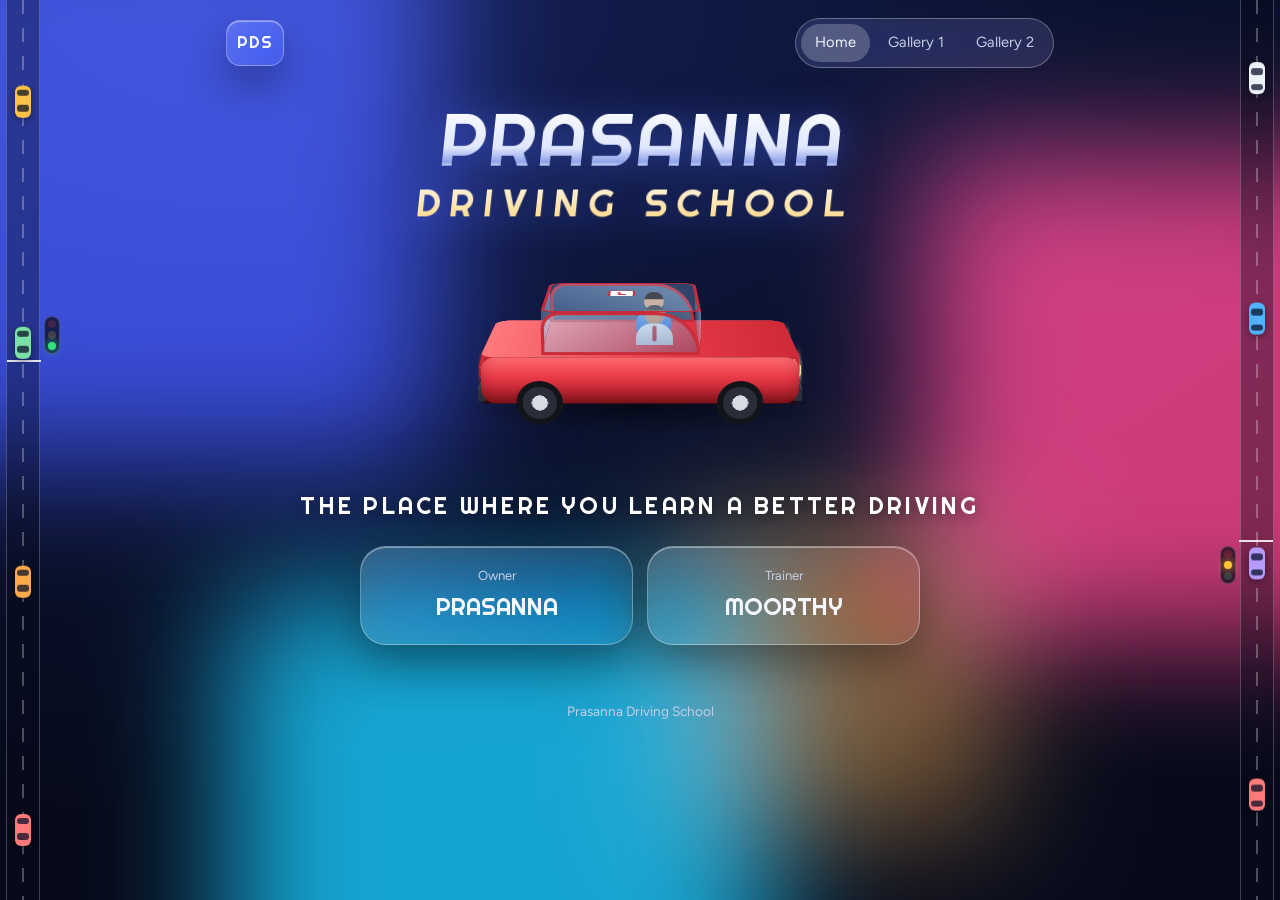
==== index.html @ d65d8195 "Add files via upload" ====
<!DOCTYPE html>
<html lang="en">
<head>
<meta charset="utf-8">
<meta name="viewport" content="width=device-width, initial-scale=1">
<title>Prasanna Driving School</title>
<link rel="preconnect" href="https://fonts.googleapis.com">
<link rel="preconnect" href="https://fonts.gstatic.com" crossorigin>
<link href="https://fonts.googleapis.com/css2?family=Figtree:wght@400;600&family=Righteous&display=swap" rel="stylesheet">
<link rel="icon" href="assets/favicon.png">
<link rel="stylesheet" href="style.css?v=4">
</head>
<body>
<div class="fluid" aria-hidden="true"><div class="blob b1"></div><div class="blob b2"></div><div class="blob b3"></div><div class="blob b4"></div></div>
<header>
  <a href="index.html" aria-label="Home"><img class="logo" src="assets/logo.jpg" alt="Prasanna Driving School logo" onerror="this.outerHTML='<span class=&quot;logo-fallback glass&quot;>PDS</span>'"></a>
  <nav aria-label="Main">
    <a href="index.html" aria-current="page">Home</a>
    <a href="gallery1.html">Gallery 1</a>
    <a href="gallery2.html">Gallery 2</a>
  </nav>
</header>
<main>
  <h1 class="title"><span>PRASANNA</span><span class="sub">DRIVING SCHOOL</span></h1>
  <div class="carwrap" aria-label="3D car with an instructor teaching a learner">
    <div class="stage"><div class="tilt"><div class="car" id="car"></div></div></div>
  </div>
  <p class="quote">THE PLACE WHERE YOU LEARN A BETTER DRIVING</p>
  <div class="people">
    <div class="person glass"><small>Owner</small><strong>PRASANNA</strong></div>
    <div class="person glass"><small>Trainer</small><strong>MOORTHY</strong></div>
  </div>
  <img class="plate" src="assets/numberplate.jpeg" alt="Number plate" onerror="this.style.display='none'">
</main>
<footer>Prasanna Driving School</footer>
<script src="traffic.js?v=4"></script>
<script src="car3d.js?v=4"></script></body></html>
---- style.css ----
/* ====== TITLE FONT ======
   Default: "Righteous" from Google Fonts (needs internet when hosted).
   To use your own font: put the file in assets/fonts/ and uncomment @font-face,
   then change --title-font. */
/*
@font-face{font-family:"MyTitleFont";src:url("assets/fonts/MyFont.woff2") format("woff2");font-display:swap}
*/
:root{
  --title-font:"Righteous","Trebuchet MS",Impact,sans-serif;
  --body-font:"Figtree",system-ui,-apple-system,"Segoe UI",sans-serif;
  --ink:#f5f7ff; --ink-soft:#c5cde6; --edge:76px;
  --glass-edge:rgba(255,255,255,.30); --accent:#ffc247;
  --road:34px; --lane-w:56px; --carw:16px; --carl:32px; --lamp:8px; --k:1;
}
@media (max-width:700px){:root{--edge:54px;--road:26px;--lane-w:40px;--carw:12px;--carl:24px;--lamp:6px;--k:.78}}
@media (max-width:420px){:root{--k:.6}}
*{box-sizing:border-box;margin:0}
html{min-height:100%;background:#070d1c}
body{min-height:100vh;color:var(--ink);font-family:var(--body-font);line-height:1.6;position:relative;overflow-x:hidden}

/* ---------- fluid glass background ---------- */
.fluid{position:fixed;inset:0;z-index:-1;overflow:hidden;background:radial-gradient(120% 90% at 20% 0%,#16215a 0%,#0a1230 55%,#060a1a 100%)}
.blob{position:absolute;filter:blur(64px);opacity:.8;mix-blend-mode:screen;animation:morph 18s ease-in-out infinite alternate}
.b1{width:46vmax;height:46vmax;left:-12vmax;top:-10vmax;background:#3b4cff}
.b2{width:38vmax;height:38vmax;right:-10vmax;top:12vmax;background:#ff3d7f;animation-duration:22s;animation-delay:-6s}
.b3{width:42vmax;height:42vmax;left:18vw;bottom:-18vmax;background:#12c9ff;animation-duration:26s;animation-delay:-11s}
.b4{width:24vmax;height:24vmax;right:22vw;bottom:8vh;background:#ffb347;opacity:.45;animation-duration:20s;animation-delay:-3s}
@keyframes morph{
  0%{transform:translate(0,0) rotate(0) scale(1);border-radius:42% 58% 63% 37%/45% 40% 60% 55%}
  50%{transform:translate(6vw,4vh) rotate(25deg) scale(1.12);border-radius:62% 38% 40% 60%/58% 62% 38% 42%}
  100%{transform:translate(-5vw,8vh) rotate(-18deg) scale(.95);border-radius:38% 62% 55% 45%/40% 55% 45% 60%}
}
.glass{
  background:linear-gradient(135deg,rgba(255,255,255,.18),rgba(255,255,255,.05));
  border:1px solid var(--glass-edge);border-radius:26px;
  backdrop-filter:blur(22px) saturate(170%);-webkit-backdrop-filter:blur(22px) saturate(170%);
  box-shadow:0 18px 44px rgba(0,0,0,.35),inset 0 1px 0 rgba(255,255,255,.4);
}

/* ---------- layout ---------- */
header,main,footer{position:relative;z-index:1;width:min(980px,100%);margin-inline:auto;padding-inline:var(--edge)}
header{display:flex;align-items:center;justify-content:space-between;gap:14px;padding-block:18px}
.logo{display:block;height:46px;width:auto}
.logo-fallback{display:grid;place-items:center;height:46px;min-width:46px;padding:0 10px;border-radius:14px;font-family:var(--title-font);letter-spacing:.06em}
nav{display:flex;gap:4px;padding:5px;border-radius:999px;background:rgba(255,255,255,.1);border:1px solid var(--glass-edge);
  backdrop-filter:blur(18px) saturate(160%);-webkit-backdrop-filter:blur(18px) saturate(160%)}
nav a{color:var(--ink-soft);text-decoration:none;padding:7px 14px;border-radius:999px;font-size:.92rem;white-space:nowrap}
nav a:hover{color:var(--ink)}
nav a[aria-current="page"]{background:rgba(255,255,255,.22);color:var(--ink)}
a:focus-visible{outline:2px solid var(--accent);outline-offset:3px}
main{padding-block:10px 40px;text-align:center}
footer{padding-block:16px 28px;text-align:center;color:var(--ink-soft);font-size:.85rem}

/* ---------- title ---------- */
h1.title{font-family:var(--title-font);font-weight:400;font-size:clamp(2rem,7.4vw,4.6rem);line-height:1.02;letter-spacing:.03em;
  transform:skewX(-6deg);margin-top:6px;
  background:linear-gradient(180deg,#fff 0%,#dfe7ff 38%,#8fa2e8 50%,#fff 56%,#ffd98a 100%);
  -webkit-background-clip:text;background-clip:text;color:transparent;-webkit-text-fill-color:transparent;
  filter:drop-shadow(0 4px 18px rgba(80,110,255,.55))}
h1.title span{display:block}
h1.title .sub{font-size:.52em;letter-spacing:.24em;margin-top:.15em}

/* ---------- 3D car ---------- */
.carwrap{height:calc(250px*var(--k));display:flex;justify-content:center;align-items:center;margin:6px 0 0}
.stage{width:420px;height:250px;perspective:1100px;transform:scale(var(--k));flex:none}
.tilt{position:relative;width:100%;height:100%;transform-style:preserve-3d;transform:translateY(8px) rotateX(-17deg)}
.car{position:absolute;left:50%;top:50%;width:0;height:0;transform-style:preserve-3d;animation:spin 24s linear infinite}
@keyframes spin{to{transform:rotateY(360deg)}}
@keyframes unspin{to{transform:rotateY(-360deg)}}
.b{position:absolute;transform-style:preserve-3d}
.b>i{position:absolute;display:block;font-style:normal}
.shadow{position:absolute;left:-190px;top:-90px;width:380px;height:180px;border-radius:50%;
  background:radial-gradient(closest-side,rgba(0,0,0,.55),transparent);transform:translateY(46px) rotateX(90deg)}
.fig{position:absolute;left:-18px;top:-24px;width:36px;height:48px;transform-style:preserve-3d}
.fig-in{position:absolute;inset:0;animation:unspin 24s linear infinite}
.head{position:absolute;left:8px;top:0;width:20px;height:20px;border-radius:50%;background:linear-gradient(#2a1b14 0 40%,#e2b087 40%)}
.torso{position:absolute;left:0;top:19px;width:36px;height:29px;border-radius:15px 15px 4px 4px}
.fig.learner .torso{background:linear-gradient(#5aa2ff,#2a62c9)}
.fig.coach .torso{background:linear-gradient(#f3f5fa,#b9c0d4)}
.fig.coach .head{background:linear-gradient(#444 0 32%,#c88f66 32%)}
.fig.coach .torso::after{content:"";position:absolute;left:16px;top:2px;width:4px;height:16px;background:#c92c38;border-radius:2px}

/* ---------- home content ---------- */
.quote{font-family:var(--title-font);font-size:clamp(.95rem,2.8vw,1.45rem);letter-spacing:.14em;margin-top:10px;color:#fff;text-shadow:0 2px 14px rgba(0,0,0,.45)}
.people{display:grid;grid-template-columns:1fr 1fr;gap:14px;max-width:560px;margin:22px auto 0}
.person{padding:18px 12px}
.person small{display:block;color:var(--ink-soft);font-size:.82rem}
.person strong{display:block;font-family:var(--title-font);font-weight:400;font-size:clamp(1.05rem,3.4vw,1.45rem);margin-top:2px;word-break:break-word}
.plate{display:block;height:46px;width:auto;margin:20px auto 0;border-radius:8px;box-shadow:0 6px 18px rgba(0,0,0,.4)}

/* ---------- gallery ---------- */
.grid{display:grid;grid-template-columns:repeat(auto-fill,minmax(230px,1fr));gap:14px;padding-top:8px}
.shot{aspect-ratio:4/3;overflow:hidden;position:relative;border-radius:20px}
.shot img{width:100%;height:100%;object-fit:cover;display:block}
.shot.empty::after{content:attr(data-name);position:absolute;inset:0;display:grid;place-items:center;color:var(--ink-soft);font-size:.8rem;border:1.5px dashed rgba(255,255,255,.35);border-radius:20px;text-align:center;padding:8px}
.shot.empty img{display:none}

/* ---------- side traffic ---------- */
.lane{position:fixed;top:0;bottom:0;width:var(--lane-w);z-index:0;pointer-events:none}
.lane.left{left:6px}.lane.right{right:6px}
.road{position:absolute;top:0;bottom:0;width:var(--road);background:rgba(8,12,28,.38);border-inline:1px solid rgba(255,255,255,.22);
  backdrop-filter:blur(6px);-webkit-backdrop-filter:blur(6px)}
.left .road{left:0}.right .road{right:0}
.road::before{content:"";position:absolute;left:calc(50% - 1px);top:0;bottom:0;width:2px;
  background:repeating-linear-gradient(to bottom,rgba(255,255,255,.28) 0 14px,transparent 14px 28px)}
.stop{position:absolute;left:0;width:var(--road);height:2px;background:rgba(255,255,255,.85)}
.right .stop{left:auto;right:0}
.light{position:absolute;display:flex;flex-direction:column;gap:3px;padding:3px;border-radius:9px;background:rgba(8,12,24,.7);border:1px solid rgba(255,255,255,.2)}
.left .light{left:calc(var(--road) + 4px)}.right .light{right:calc(var(--road) + 4px)}
.lamp{width:var(--lamp);height:var(--lamp);border-radius:50%;opacity:.2;transition:opacity .25s,box-shadow .25s}
.lamp.r{background:#ff3b3b}.lamp.y{background:#ffc533}.lamp.g{background:#34e07a}
.lamp.on{opacity:1}.lamp.r.on{box-shadow:0 0 8px #ff3b3b}.lamp.y.on{box-shadow:0 0 8px #ffc533}.lamp.g.on{box-shadow:0 0 8px #34e07a}
.tcar{position:absolute;width:var(--carw);height:var(--carl);border-radius:6px;will-change:transform;box-shadow:0 2px 6px rgba(0,0,0,.4)}
.left .tcar{left:calc((var(--road) - var(--carw))/2)}
.right .tcar{right:calc((var(--road) - var(--carw))/2)}
.tcar::before,.tcar::after{content:"";position:absolute;left:12%;right:12%;height:24%;background:rgba(10,18,40,.75);border-radius:3px}
.tcar.down::before{bottom:18%}.tcar.down::after{top:14%;height:16%}
.tcar.up::before{top:18%}.tcar.up::after{bottom:14%;height:16%}
@media (prefers-reduced-motion:reduce){.blob,.car,.fig-in{animation:none}}
header>a{color:var(--ink);text-decoration:none}
@media (max-width:560px){
  header{flex-wrap:wrap;justify-content:center}
  nav a{padding:6px 11px;font-size:.85rem}
}
.logo{height:64px;width:64px;object-fit:contain;background:#fff;border-radius:16px;padding:2px;box-shadow:0 6px 20px rgba(0,0,0,.4)}
@media (max-width:560px){.logo{height:56px;width:56px}}
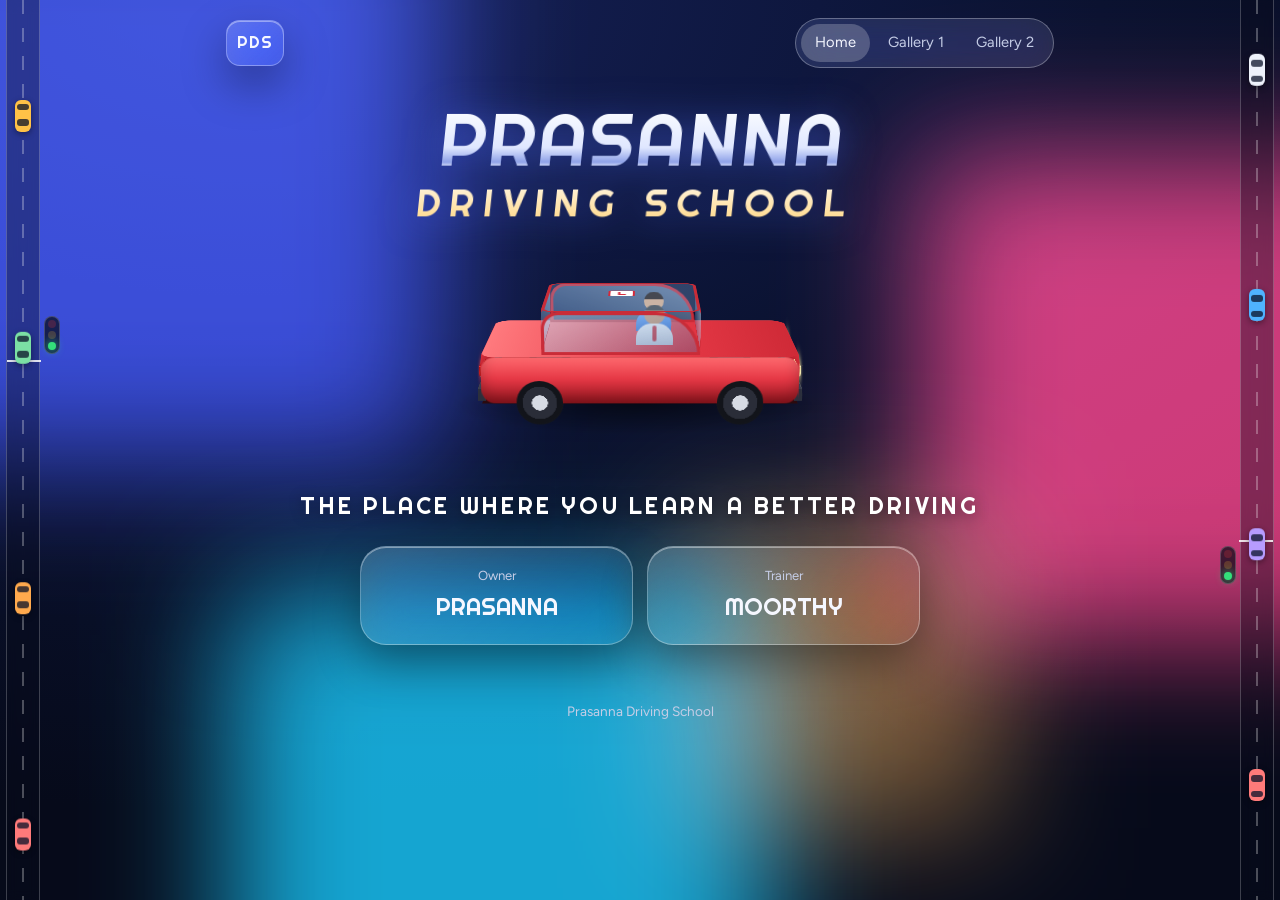
==== commit d0112876: "Update index.html" ====
--- a/index.html
+++ b/index.html
@@ -1,6 +1,8 @@
 <!DOCTYPE html>
 <html lang="en">
 <head>
+  <link rel="stylesheet" 
+  href="mobile-fix.css">
 <meta charset="utf-8">
 <meta name="viewport" content="width=device-width, initial-scale=1">
 <title>Prasanna Driving School</title>
@@ -10,6 +12,8 @@
 <link rel="icon" href="assets/favicon.png">
 <link rel="stylesheet" href="style.css?v=4">
 </head>
+  <link rel="stylesheet"
+  href="mobile-fix.css">
 <body>
 <div class="fluid" aria-hidden="true"><div class="blob b1"></div><div class="blob b2"></div><div class="blob b3"></div><div class="blob b4"></div></div>
 <header>
--- a/style.css
+++ b/style.css
@@ -123,4 +123,86 @@
   nav a{padding:6px 11px;font-size:.85rem}
 }
 .logo{height:64px;width:64px;object-fit:contain;background:#fff;border-radius:16px;padding:2px;box-shadow:0 6px 20px rgba(0,0,0,.4)}
-@media (max-width:560px){.logo{height:56px;width:56px}}
+@media (max-width:560px){.logo{height:56px;width:56px}
+}
+/* =================================
+   MOBILE IMAGE & FLICKERING FIX
+================================= */
+
+/* Prevent horizontal scrolling */
+html {
+    width: 100%;
+    overflow-x: hidden;
+    -webkit-text-size-adjust: 100%;
+}
+
+body {
+    width: 100%;
+    margin: 0;
+    overflow-x: hidden;
+}
+
+/* Make all images responsive */
+img {
+    max-width: 100%;
+    height: auto;
+    display: block;
+}
+
+/* Prevent image layout shifting */
+img {
+    backface-visibility: hidden;
+    -webkit-backface-visibility: hidden;
+}
+
+/* Fix gallery images */
+.gallery img {
+    width: 100%;
+    height: 250px;
+    object-fit: cover;
+    object-position: center;
+}
+
+/* Mobile layout */
+@media screen and (max-width: 768px) {
+
+    * {
+        box-sizing: border-box;
+    }
+
+    .gallery {
+        display: grid;
+        grid-template-columns: repeat(2, minmax(0, 1fr));
+        gap: 10px;
+        width: 100%;
+    }
+
+    .gallery img {
+        width: 100%;
+        height: 180px;
+        object-fit: cover;
+    }
+
+    section {
+        max-width: 100%;
+    }
+
+    img {
+        max-width: 100%;
+    }
+
+    /* Prevent unwanted animations */
+    * {
+        scroll-behavior: auto;
+    }
+}
+
+/* Smaller phones */
+@media screen and (max-width: 380px) {
+    .gallery {
+        grid-template-columns: 1fr;
+    }
+
+    .gallery img {
+        height: 220px;}
+}
